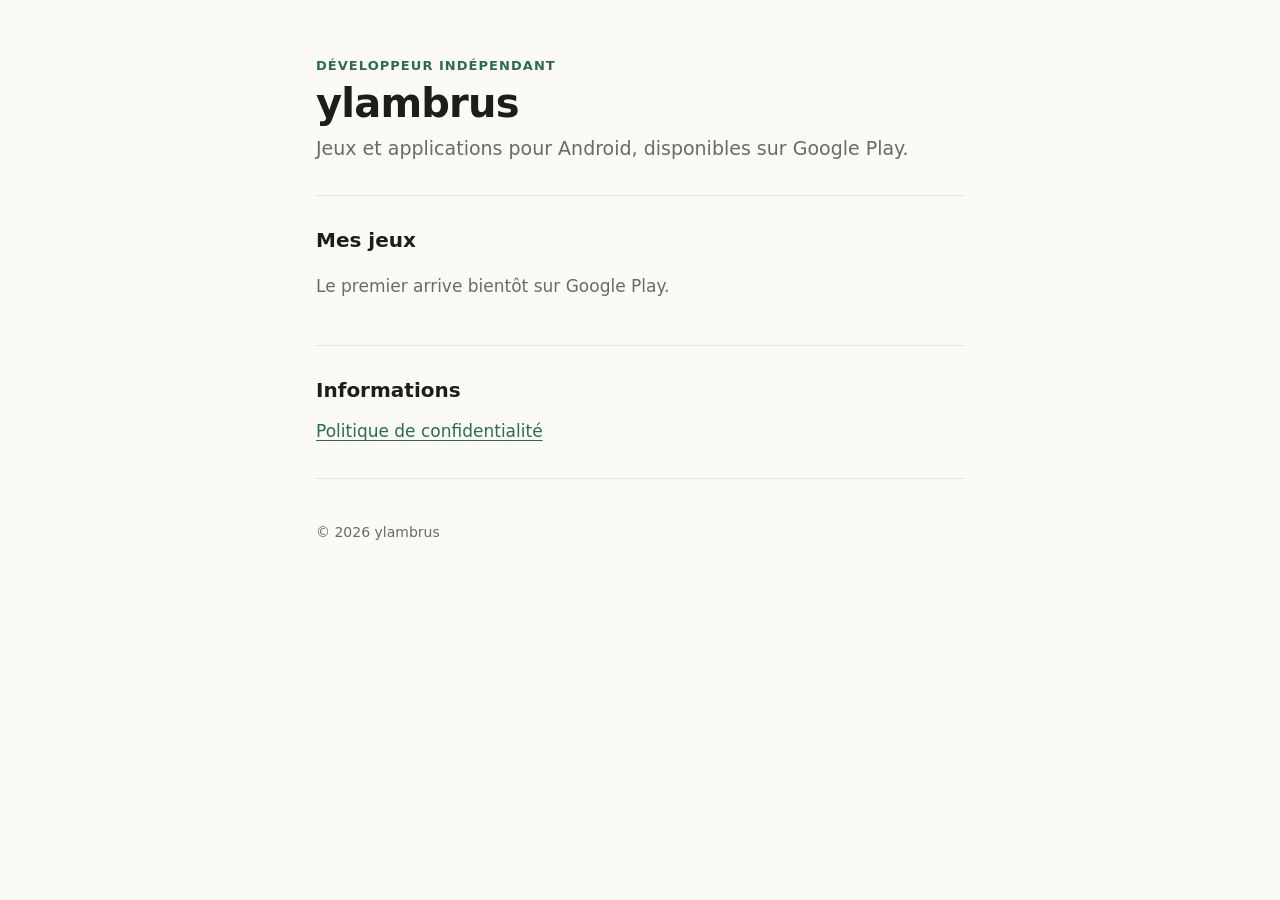
==== index.html @ 40c8dd79 "Site initial : accueil et politique de confidentialité" ====
<!doctype html>
<html lang="fr">
<head>
  <meta charset="utf-8">
  <meta name="viewport" content="width=device-width, initial-scale=1">
  <title>ylambrus · Jeux mobiles</title>
  <meta name="description" content="Jeux et applications Android développés par ylambrus.">
  <link rel="stylesheet" href="style.css">
</head>
<body>
  <main class="wrap">
    <header>
      <p class="kicker">Développeur indépendant</p>
      <h1>ylambrus</h1>
      <p class="lead">Jeux et applications pour Android, disponibles sur Google Play.</p>
    </header>

    <section>
      <h2>Mes jeux</h2>
      <p class="muted">Le premier arrive bientôt sur Google Play.</p>
    </section>

    <section>
      <h2>Informations</h2>
      <ul class="links">
        <li><a href="politique-de-confidentialite.html">Politique de confidentialité</a></li>
      </ul>
    </section>

    <footer>
      <p>© 2026 ylambrus</p>
    </footer>
  </main>
</body>
</html>
---- style.css ----
:root {
  --bg: #fbfaf7;
  --fg: #1d1d1b;
  --muted: #6b6a66;
  --accent: #2f6b4f;
  --line: #e4e2dc;
}
@media (prefers-color-scheme: dark) {
  :root {
    --bg: #151614;
    --fg: #ecebe6;
    --muted: #a3a29c;
    --accent: #7cc4a0;
    --line: #2c2e2a;
  }
}
* { box-sizing: border-box; }
body {
  margin: 0;
  background: var(--bg);
  color: var(--fg);
  font: 17px/1.6 system-ui, -apple-system, "Segoe UI", Roboto, sans-serif;
}
.wrap { max-width: 680px; margin: 0 auto; padding: 56px 16px 40px; }
.kicker {
  margin: 0;
  color: var(--accent);
  font-size: 13px;
  font-weight: 600;
  letter-spacing: .08em;
  text-transform: uppercase;
}
h1 { margin: 4px 0 8px; font-size: 40px; line-height: 1.1; letter-spacing: -.02em; }
h2 { margin: 0 0 8px; font-size: 20px; }
h3 { margin: 24px 0 6px; font-size: 17px; }
.lead { margin: 0; color: var(--muted); font-size: 19px; }
.muted { color: var(--muted); }
section { padding: 28px 0; border-top: 1px solid var(--line); }
header { padding-bottom: 32px; }
a { color: var(--accent); text-underline-offset: 3px; }
.links { margin: 0; padding: 0; list-style: none; }
.links li { padding: 4px 0; }
footer { padding-top: 28px; border-top: 1px solid var(--line); color: var(--muted); font-size: 14px; }
.back { display: inline-block; margin-bottom: 24px; font-size: 15px; }
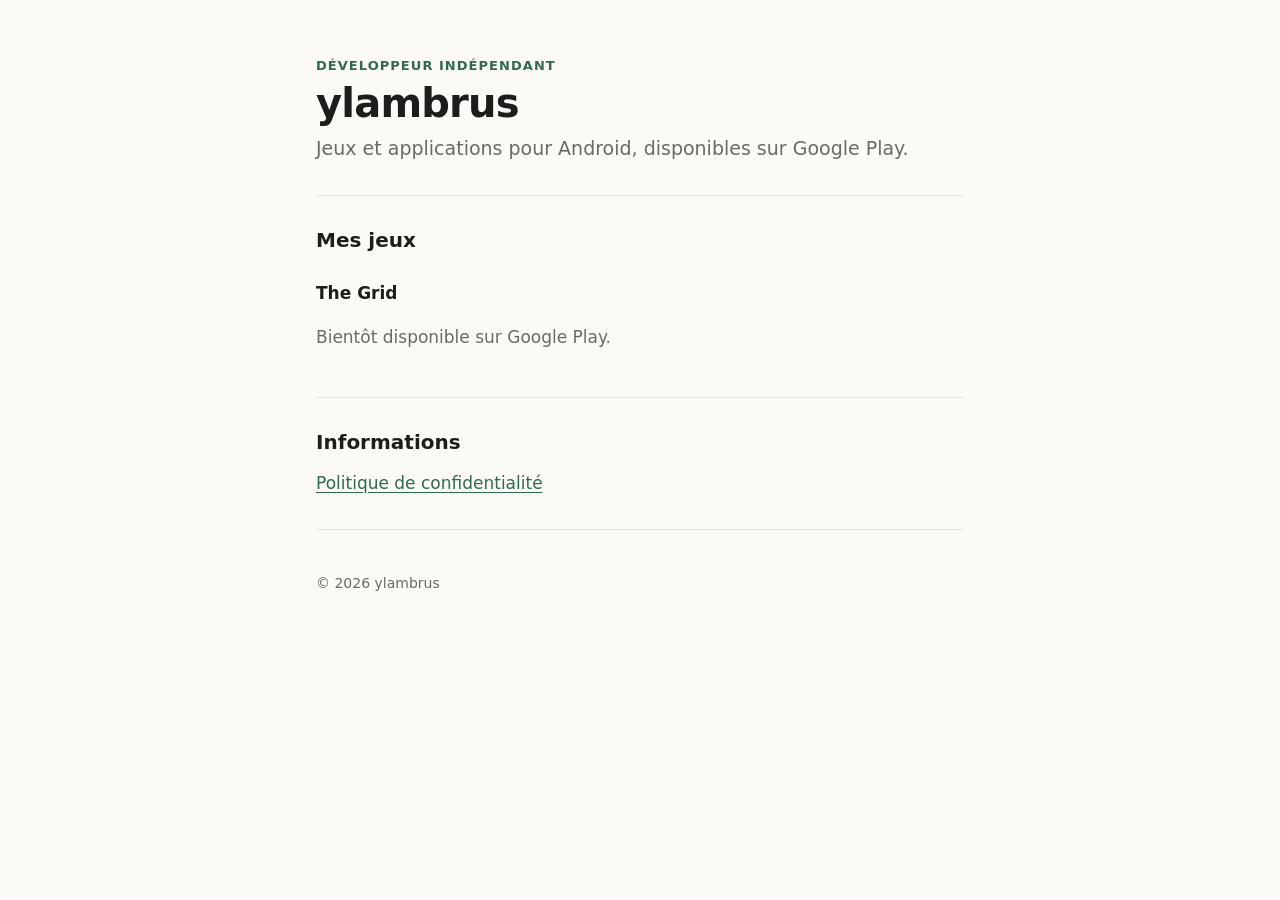
==== commit fa0f9740: "Ajout de The Grid" ====
--- a/index.html
+++ b/index.html
@@ -17,7 +17,8 @@
 
     <section>
       <h2>Mes jeux</h2>
-      <p class="muted">Le premier arrive bientôt sur Google Play.</p>
+      <h3>The Grid</h3>
+      <p class="muted">Bientôt disponible sur Google Play.</p>
     </section>
 
     <section>
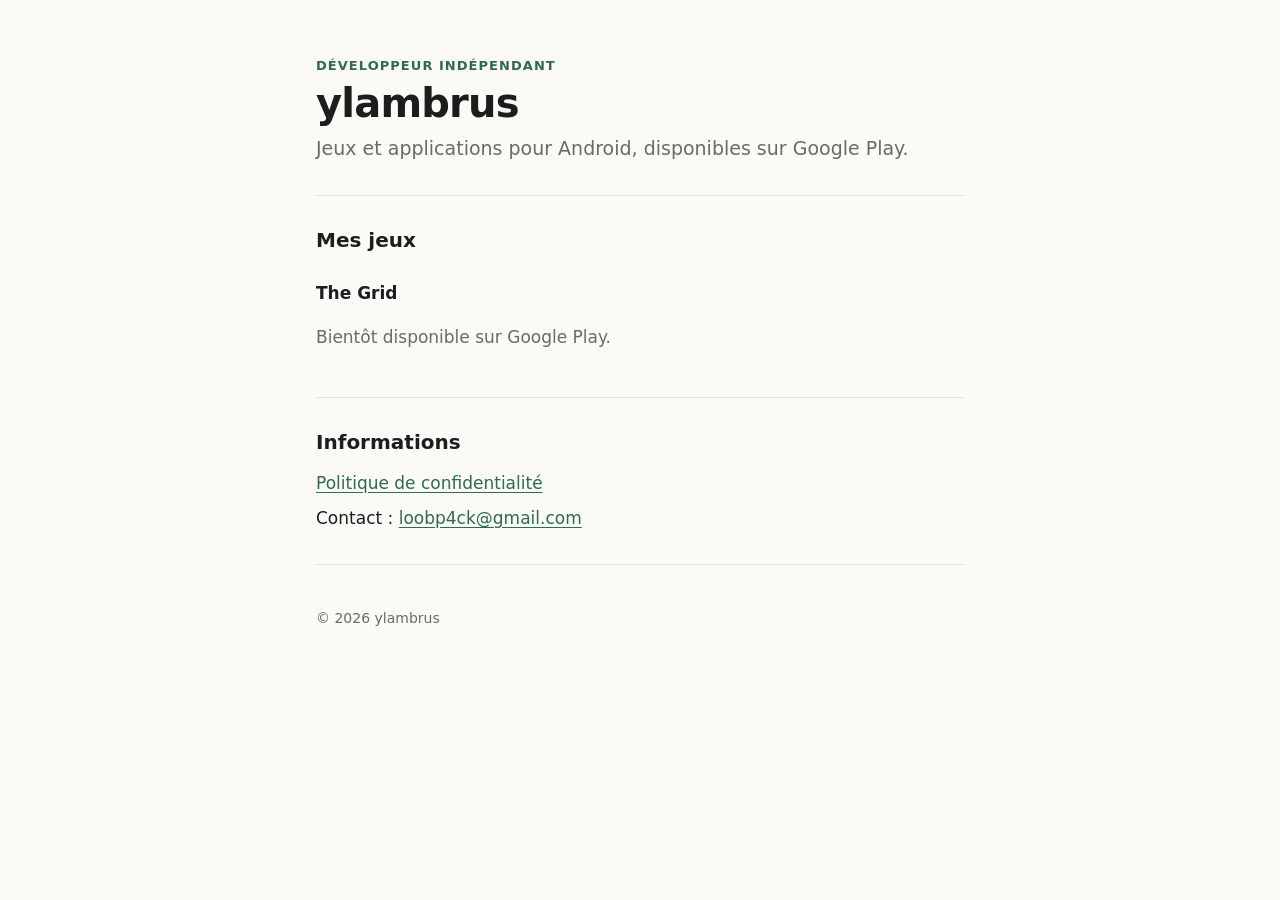
==== commit 45e68e30: "Ajout de l'adresse de contact" ====
--- a/index.html
+++ b/index.html
@@ -25,6 +25,7 @@
       <h2>Informations</h2>
       <ul class="links">
         <li><a href="politique-de-confidentialite.html">Politique de confidentialité</a></li>
+        <li>Contact : <a href="mailto:loobp4ck@gmail.com">loobp4ck@gmail.com</a></li>
       </ul>
     </section>
 
